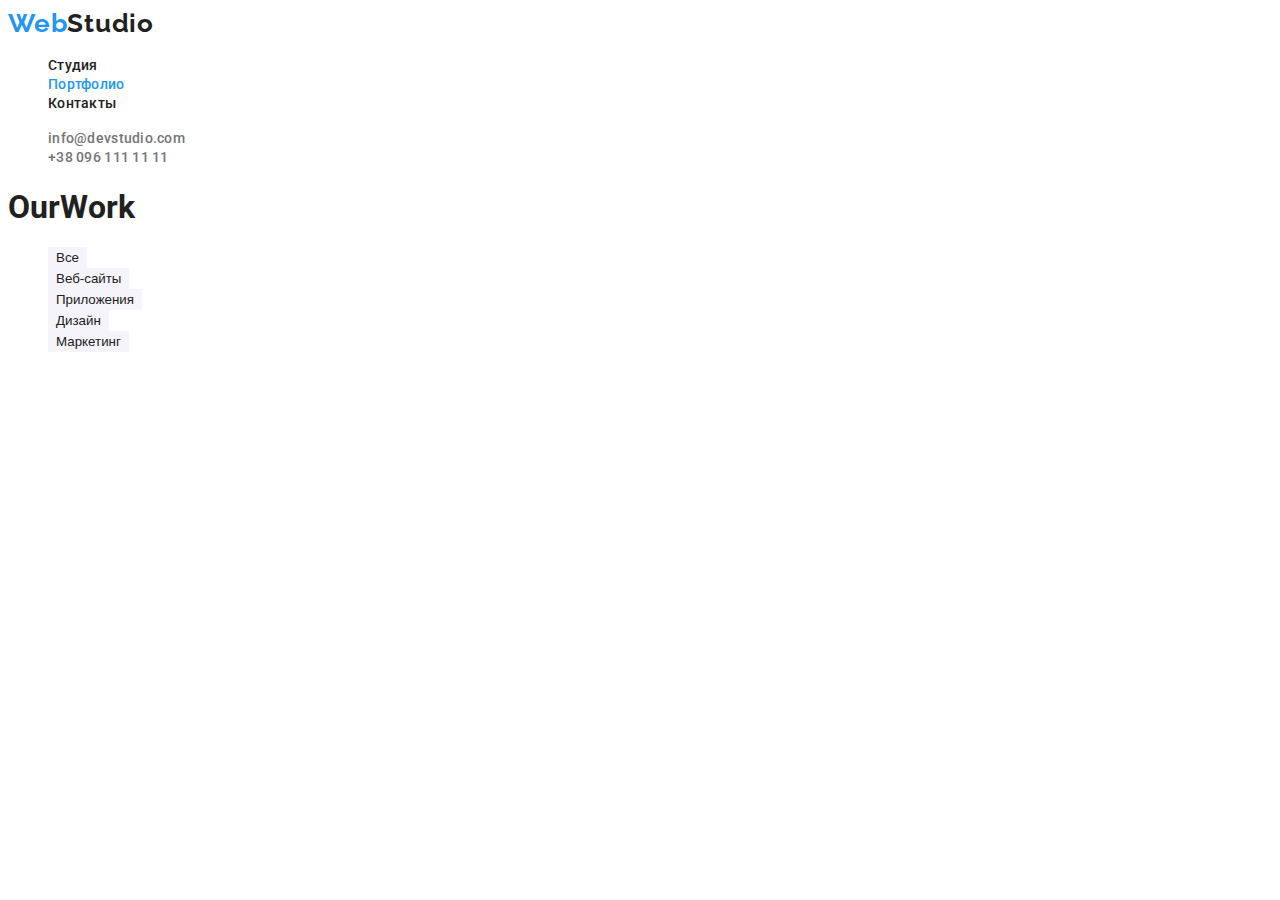
==== portfolio.html @ fb4f32b5 "На сегодня хватит" ====
<!DOCTYPE html>
<html lang="en">
<head>
    <meta charset="UTF-8">
    <meta http-equiv="X-UA-Compatible" content="IE=edge">
    <meta name="viewport" content="width=device-width, initial-scale=1.0">
    <title>Document</title>
    <link href="https://fonts.googleapis.com/css2?family=Raleway:wght@400;500;700&family=Roboto:wght@400;500;700;900&display=swap" rel="stylesheet">
    <link rel="stylesheet" href="./css/styles.css">

</head>
<body>
    <!--  Шапка  -->

    <header class="page-header"> 
        <nav>
            <a href="./index.html" class="header-logo accent">Web<span class="hl-second">Studio</span>
            </a>
            <ul class="site-nav">
                <li><a href="./index.html" class="link">Студия</a></li>
                <li><a href="./portfolio.html" class="link current">Портфолио</a></li>
                <li><a href="" class="link">Контакты</a></li>
            </ul> 
        </nav>
        <ul >
            <li><a href="mailto:info@devstudio.com" class="contact">info@devstudio.com</a></li>
            <li><a href="tel:+380961111111" class="contact">+38 096 111 11 11</a></li>
        </ul>
      </header> 


      <!--  Кнопки/ссылки  -->

<main>
    <h1 class="work">OurWork</h1>
    <section>
        <ul>
            <li> <button type="button" class="work-button">Все</button></li>
            <li> <button type="button" class="work-button">Веб-сайты</button></li>
            <li> <button type="button" class="work-button">Приложения</button></li>
            <li> <button type="button" class="work-button">Дизайн</button></li>
            <li> <button type="button" class="work-button">Маркетинг</button></li>
        </ul>

    
    </section>
</main>

</body>
</html>
---- css/styles.css ----
:root {
    --primary-text-color: #212121
    --secondary-text-color: #757575
    --accent-color: #2196F3 
    --primary-white: #FFFFFF 
}


body {
    color: #212121;
    font-family: Roboto, sans-serif;
    }

/*        Шапка      */

.header-logo,
.footer-logo {
    color: #2196F3;
    font-family: Raleway, sans-serif;
    font-weight: 700;
    font-size: 26px;
    line-height: 1.2;
    letter-spacing: 0.03em;
    text-decoration: none;
}

.hl-second {
    color: #212121;
}

.page-header .link, .page-header .contact {
    font-style: normal;
    font-weight: 500;
    font-size: 14px;
    line-height: 1.1;
    letter-spacing: 0.02em;
    text-decoration: none;
}

.site-nav a:hover,
.site-nav a:focus  {
    color: #2196F3;
}

.site-nav .link.current {
    color: #2196F3;
}

.site-nav .link {
    color: #212121;
}

.contact:hover,
.contact:focus {
    color: #2196F3;
}

.contact {
    color: #757575;
}

/*       Герой       */
.hero {
    background-color: #2F303A;
}

.hero-title,
.footer-address {
    color: #FFFFFF;
    text-decoration: none;
}

.hero-title {
    font-style: normal;
    font-weight: 900;
    font-size: 44px;
    line-height: 1.4;
    text-align: center;
    letter-spacing: 0.06em;
    text-transform: uppercase;
}


.team {
    background-color: #F5F4FA;
}


.button {
    background-color: #2196F3;
    color: #FFFFFF;
    border-color: transparent;
    font-weight: 700;
    font-size: 16px;
    line-height: 1.9;
    display: flex;
    align-items: center;
    text-align: center;
    letter-spacing: 0.06em;
    }


.advantages p {
    font-style: normal;
    font-weight: 400;
    font-size: 14px;
    line-height: 1.7;
    letter-spacing: 0.03em;
}


.text {
      color: #757575;
  }



.footer, 
.hero {
      background-color: #2F303A;
  }


  .fl-second {
      color: #FFFFFF
  }


ul{
    list-style: none;
}


h2 {
    font-style: normal;
    font-weight: 700;
    font-size: 14px;
    line-height: 1.1;
    letter-spacing: 0.03em;
    text-transform: uppercase;
}


h3 {
    font-style: normal;
    font-weight: 700;
    font-size: 36px;
    line-height: 1.2;
    text-align: center;
    letter-spacing: 0.03em;
}

h4 {
    font-style: normal;
    font-weight: 500;
    font-size: 16px;
    line-height: 1.2;
    text-align: center;
    letter-spacing: 0.03em;
}

.team p {
    font-style: normal;
    font-weight: 400;
    font-size: 16px;
    line-height: 1.2;
    text-align: center;
    letter-spacing: 0.03em;
}

.footer-address {
    font-style: normal;
    font-weight: 400;
    font-size: 14px;
    line-height: 1.7;
    letter-spacing: 0.03em;
}

.footer-contact {
    color: rgba(255, 255, 255, 0.6);
    text-decoration: none;
    font-style: normal;
    font-weight: 400;
    font-size: 14px;
    line-height: 1.7x;
    letter-spacing: 0.03em;
}

.work-button {
    color: #212121;
    background-color:#F5F4FA;
    border-color: transparent;
    }

.work-button:hover,
.work-button:focus {
    background-color: #2196F3;
    color: #FFFFFF;
}
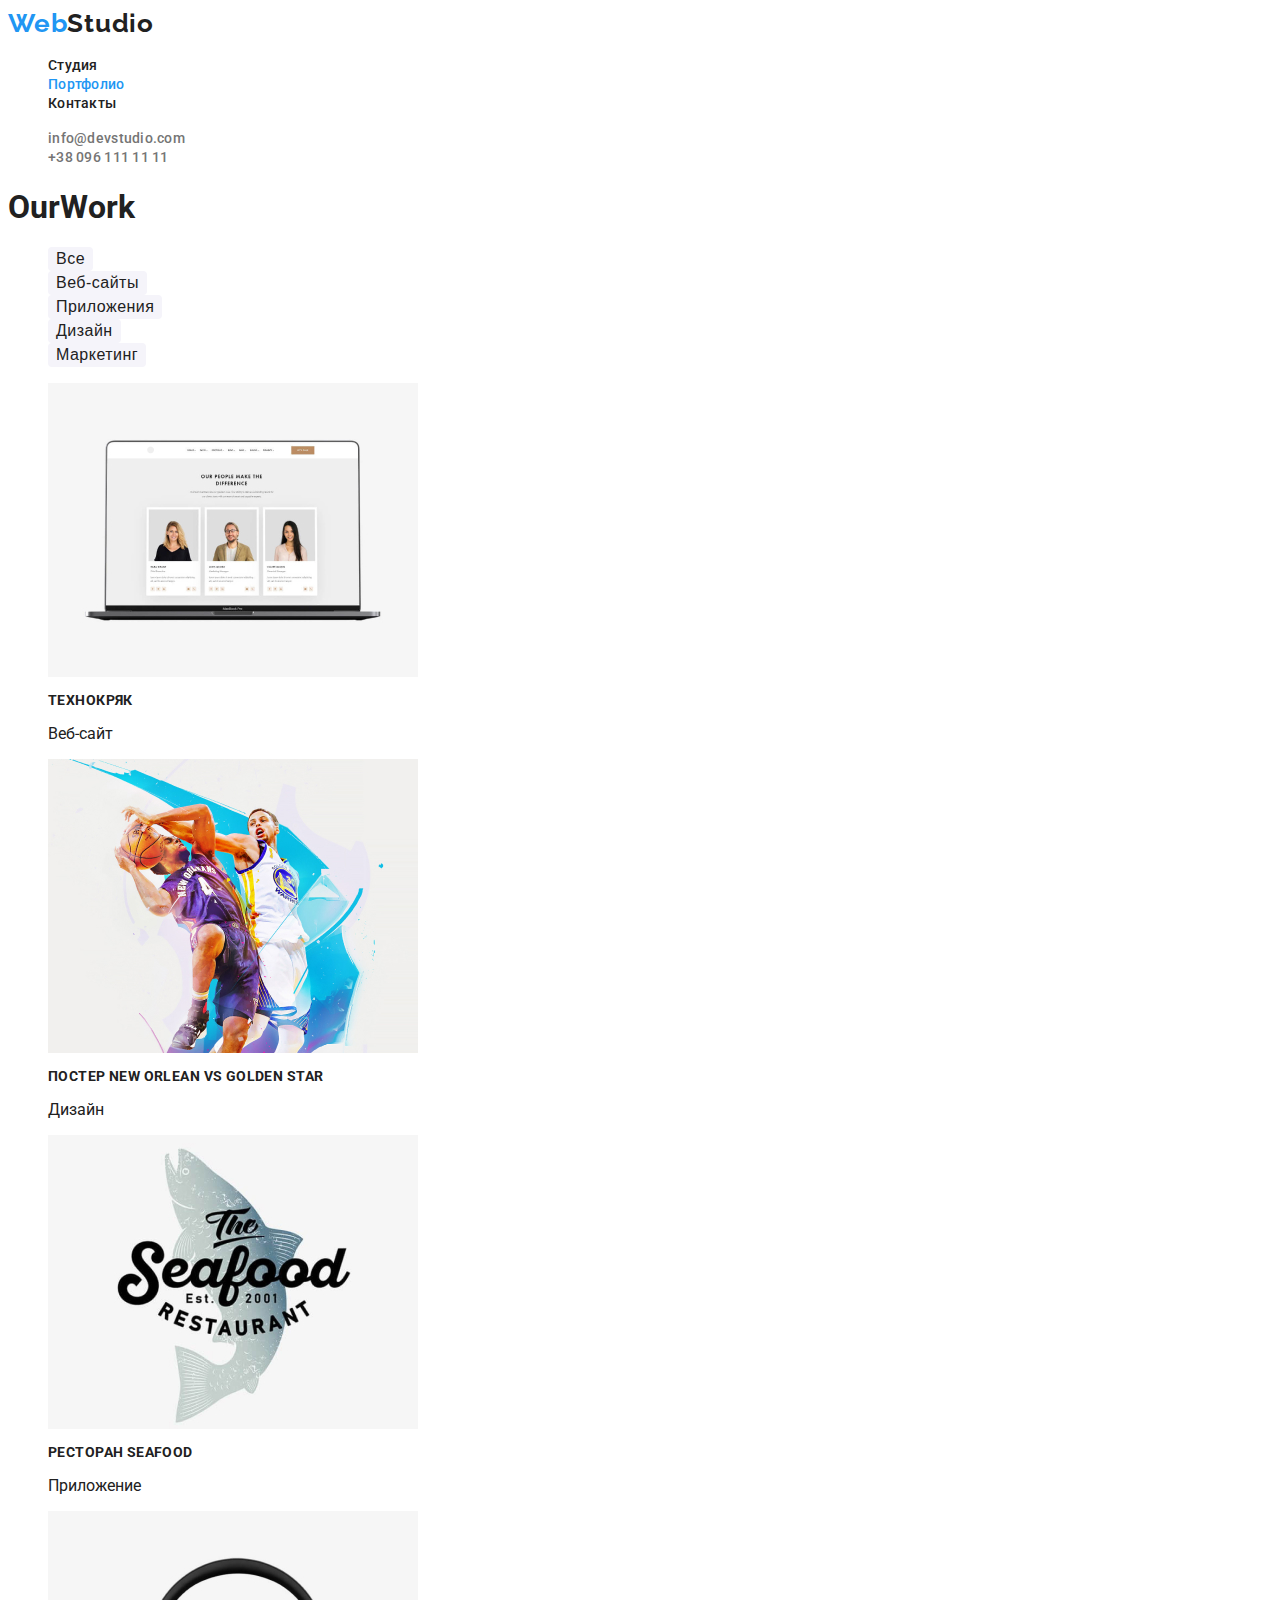
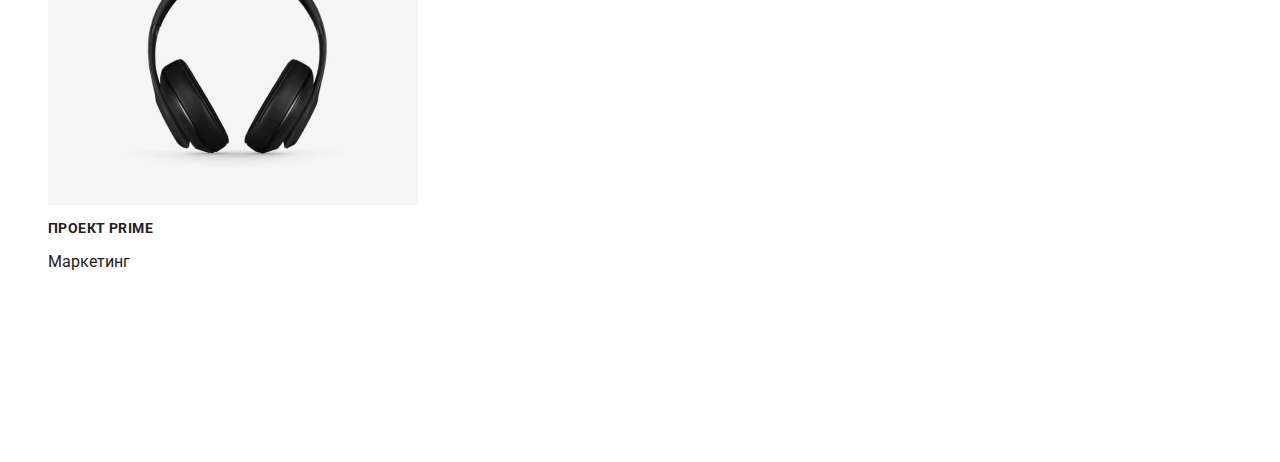
==== commit e65d7ceb: "2-1" ====
--- a/portfolio.html
+++ b/portfolio.html
@@ -41,6 +41,56 @@
             <li> <button type="button" class="work-button">Дизайн</button></li>
             <li> <button type="button" class="work-button">Маркетинг</button></li>
         </ul>
+        <div>
+            <ul>
+                <li>
+                    <img src="./images/technokriak.jpg" alt="Отоюражение команды сайта на экране компьютера" width="370">
+                    <h2 class="work-title">Технокряк</h2>
+                    <p class="work-text">Веб-сайт</p>
+                </li>
+                <li>
+                    <img src="./images/posterbasket.jpg" alt="Баскетбольный матч">
+                    <h2 class="work-title">Постер New Orlean vs Golden Star</h2>
+                    <p class="work-text">Дизайн</p>
+                </li>
+                <li>
+                    <img src="./images/seafood.jpg" alt="Эмблема ресторана морской кухни" width="370">
+                    <h2 class="work-title">Ресторан Seafood</h2>
+                    <p class="work-text">Приложение</p>
+                </li>
+                <li>
+                    <img src="./images/headphones.jpg" alt="Показаны наушники" width="370">
+                    <h2 class="work-title">Проект Prime</h2>
+                    <p class="work-text">Маркетинг</p>
+                </li>  
+                <li>
+                    <img src="" alt="" width="370">
+                    <h2 class="work-title"></h2>
+                    <p class="work-text"></p>
+                </li>
+                <li>
+                    <img src="" alt="" width="370">
+                    <h2 class="work-title"></h2>
+                     <p class="work-text"></p>
+                </li>
+                <li>
+                    <img src="" alt="" width="370">
+                    <h2 class="work-title"></h2>
+                    <p class="work-text"></p>
+                </li>
+                <li>
+                    <img src="" alt="" width="370">
+                    <h2 class="work-title"></h2>
+                    <p class="work-text"></p>
+                </li> 
+                <li>
+                    <img src="" alt="" width="370">
+                    <h2 class="work-title"></h2>
+                    <p class="work-text"></p>
+                </li>
+
+            </ul>
+        </div>
 
     
     </section>
--- a/css/styles.css
+++ b/css/styles.css
@@ -190,6 +190,13 @@
     color: #212121;
     background-color:#F5F4FA;
     border-color: transparent;
+    border-radius: 4px;
+    font-style: normal;
+    font-weight: 500;
+    font-size: 16px;
+    line-height: 1,6;
+    text-align: center;
+    letter-spacing: 0.03em;
     }
 
 .work-button:hover,
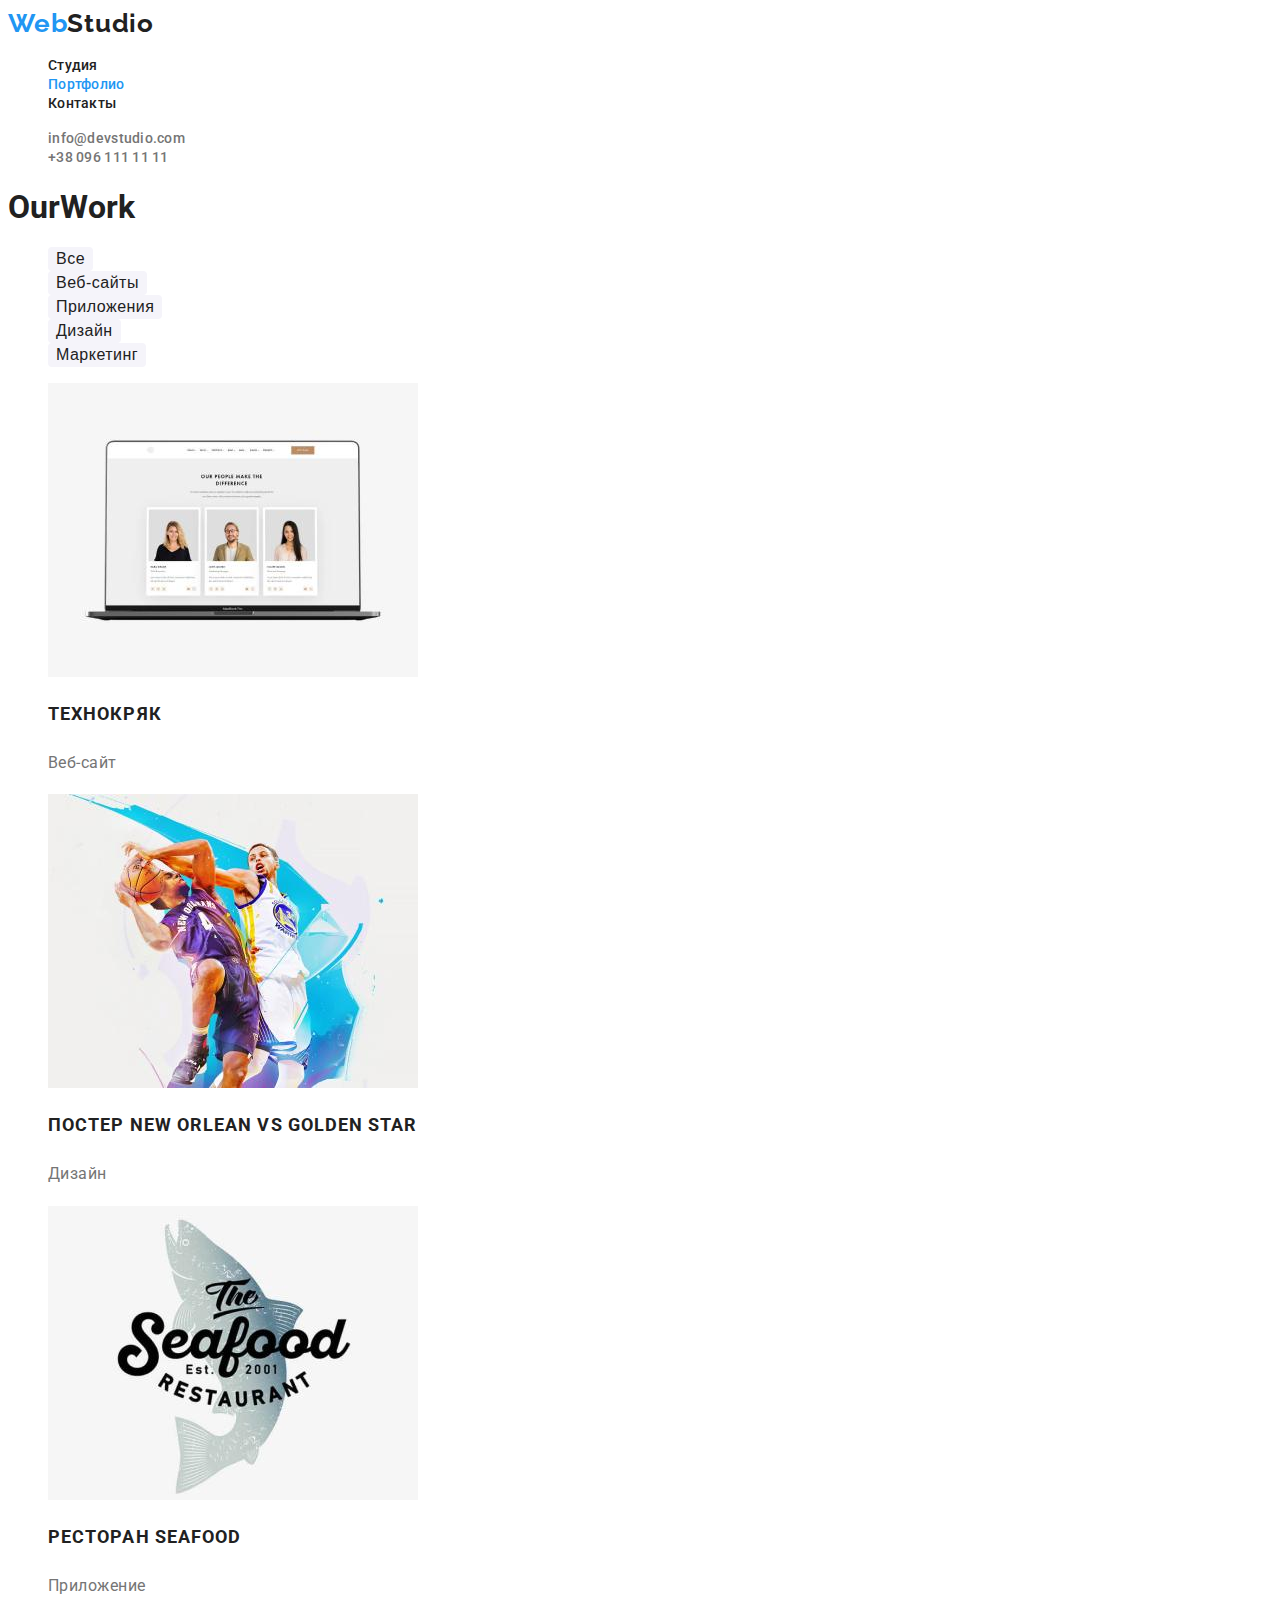
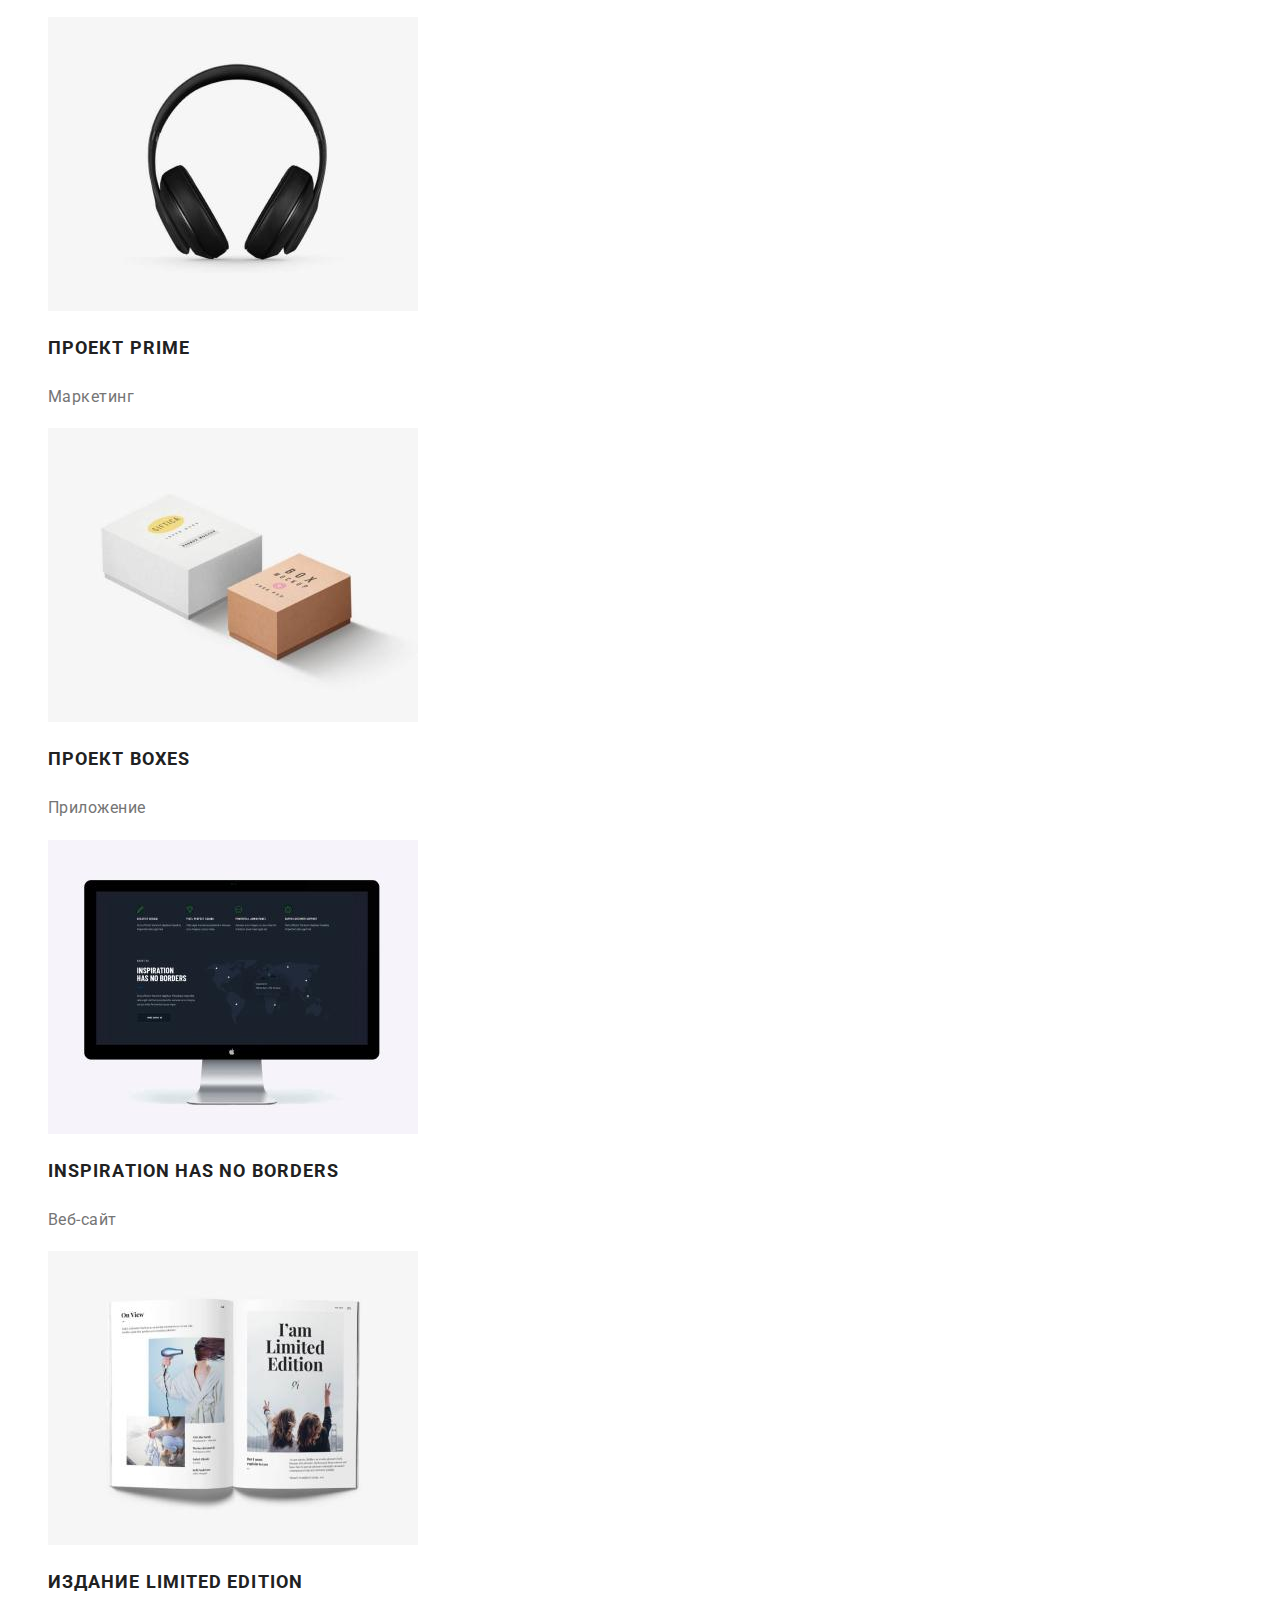
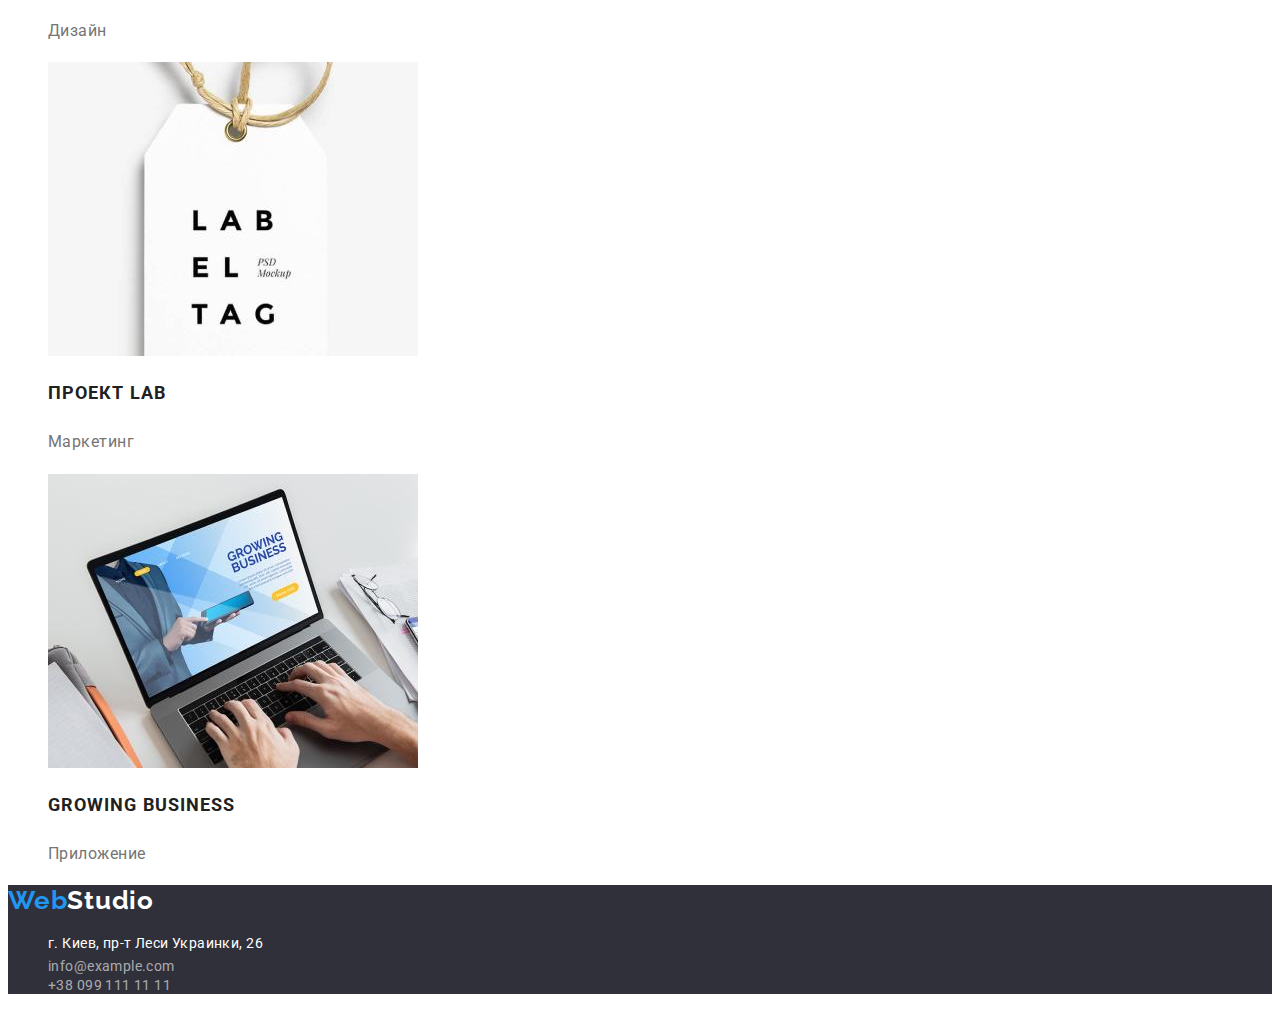
==== commit 9b3edf39: "2-2" ====
--- a/portfolio.html
+++ b/portfolio.html
@@ -1,5 +1,5 @@
 <!DOCTYPE html>
-<html lang="en">
+<html lang="ru">
 <head>
     <meta charset="UTF-8">
     <meta http-equiv="X-UA-Compatible" content="IE=edge">
@@ -49,7 +49,7 @@
                     <p class="work-text">Веб-сайт</p>
                 </li>
                 <li>
-                    <img src="./images/posterbasket.jpg" alt="Баскетбольный матч">
+                    <img src="./images/posterbasket.jpg" alt="Баскетбольный матч" width="370">
                     <h2 class="work-title">Постер New Orlean vs Golden Star</h2>
                     <p class="work-text">Дизайн</p>
                 </li>
@@ -64,37 +64,44 @@
                     <p class="work-text">Маркетинг</p>
                 </li>  
                 <li>
-                    <img src="" alt="" width="370">
-                    <h2 class="work-title"></h2>
-                    <p class="work-text"></p>
+                    <img src="./images/boxes.jpg" alt="Фотография двух коробок" width="370">
+                    <h2 class="work-title">Проект Boxes</h2>
+                    <p class="work-text">Приложение</p>
                 </li>
                 <li>
-                    <img src="" alt="" width="370">
-                    <h2 class="work-title"></h2>
-                     <p class="work-text"></p>
+                    <img src="./images/monitor.jpg" alt="Монитор компьютера" width="370">
+                    <h2 class="work-title">Inspiration has no Borders</h2>
+                     <p class="work-text">Веб-сайт</p>
                 </li>
                 <li>
-                    <img src="" alt="" width="370">
-                    <h2 class="work-title"></h2>
-                    <p class="work-text"></p>
+                    <img src="./images/limitededition.jpg" alt="Открытая книга" width="370">
+                    <h2 class="work-title">Издание Limited Edition</h2>
+                    <p class="work-text">Дизайн</p>
                 </li>
                 <li>
-                    <img src="" alt="" width="370">
-                    <h2 class="work-title"></h2>
-                    <p class="work-text"></p>
+                    <img src="./images/label.jpg" alt="Изображен лейбл" width="370">
+                    <h2 class="work-title">Проект LAB</h2>
+                    <p class="work-text">Маркетинг</p>
                 </li> 
                 <li>
-                    <img src="" alt="" width="370">
-                    <h2 class="work-title"></h2>
-                    <p class="work-text"></p>
+                    <img src="./images/computerwork.jpg" alt="Изображена работа за компьютером" width="370">
+                    <h2 class="work-title">Growing Business</h2>
+                    <p class="work-text">Приложение</p>
                 </li>
-
             </ul>
-        </div>
-
-    
+        </div> 
     </section>
 </main>
 
+<footer class="footer">
+    <a href="./index.html" class="footer-logo">Web<span class="fl-second">Studio</span></a>
+    <address> 
+        <ul>
+           <li><a href="https://goo.gl/maps/fjiGRouGaVSebn2y8" target="_blank" rel="noreferrer noopener" class="footer-address">г. Киев, пр-т Леси Украинки, 26</a></li>
+           <li><a href="mailto:info@example.com" class="footer-contact">info@example.com</a></li>
+           <li><a href="tel:+380991111111" class="footer-contact">+38 099 111 11 11</a></li>
+        </ul>
+    </address>
+</footer>
 </body>
 </html>--- a/css/styles.css
+++ b/css/styles.css
@@ -203,4 +203,24 @@
 .work-button:focus {
     background-color: #2196F3;
     color: #FFFFFF;
-}+}
+
+.work-title {
+    font-family: 'Roboto';
+    font-style: normal;
+    font-weight: 700;
+    font-size: 18px;
+    line-height: 2;
+    letter-spacing: 0.06em;
+    color: #212121;
+}
+
+.work-text {
+    font-family: 'Roboto';
+    font-style: normal;
+    font-weight: 400;
+    font-size: 16px;
+    line-height: 1.9;
+    letter-spacing: 0.03em;
+    color: #757575;
+}
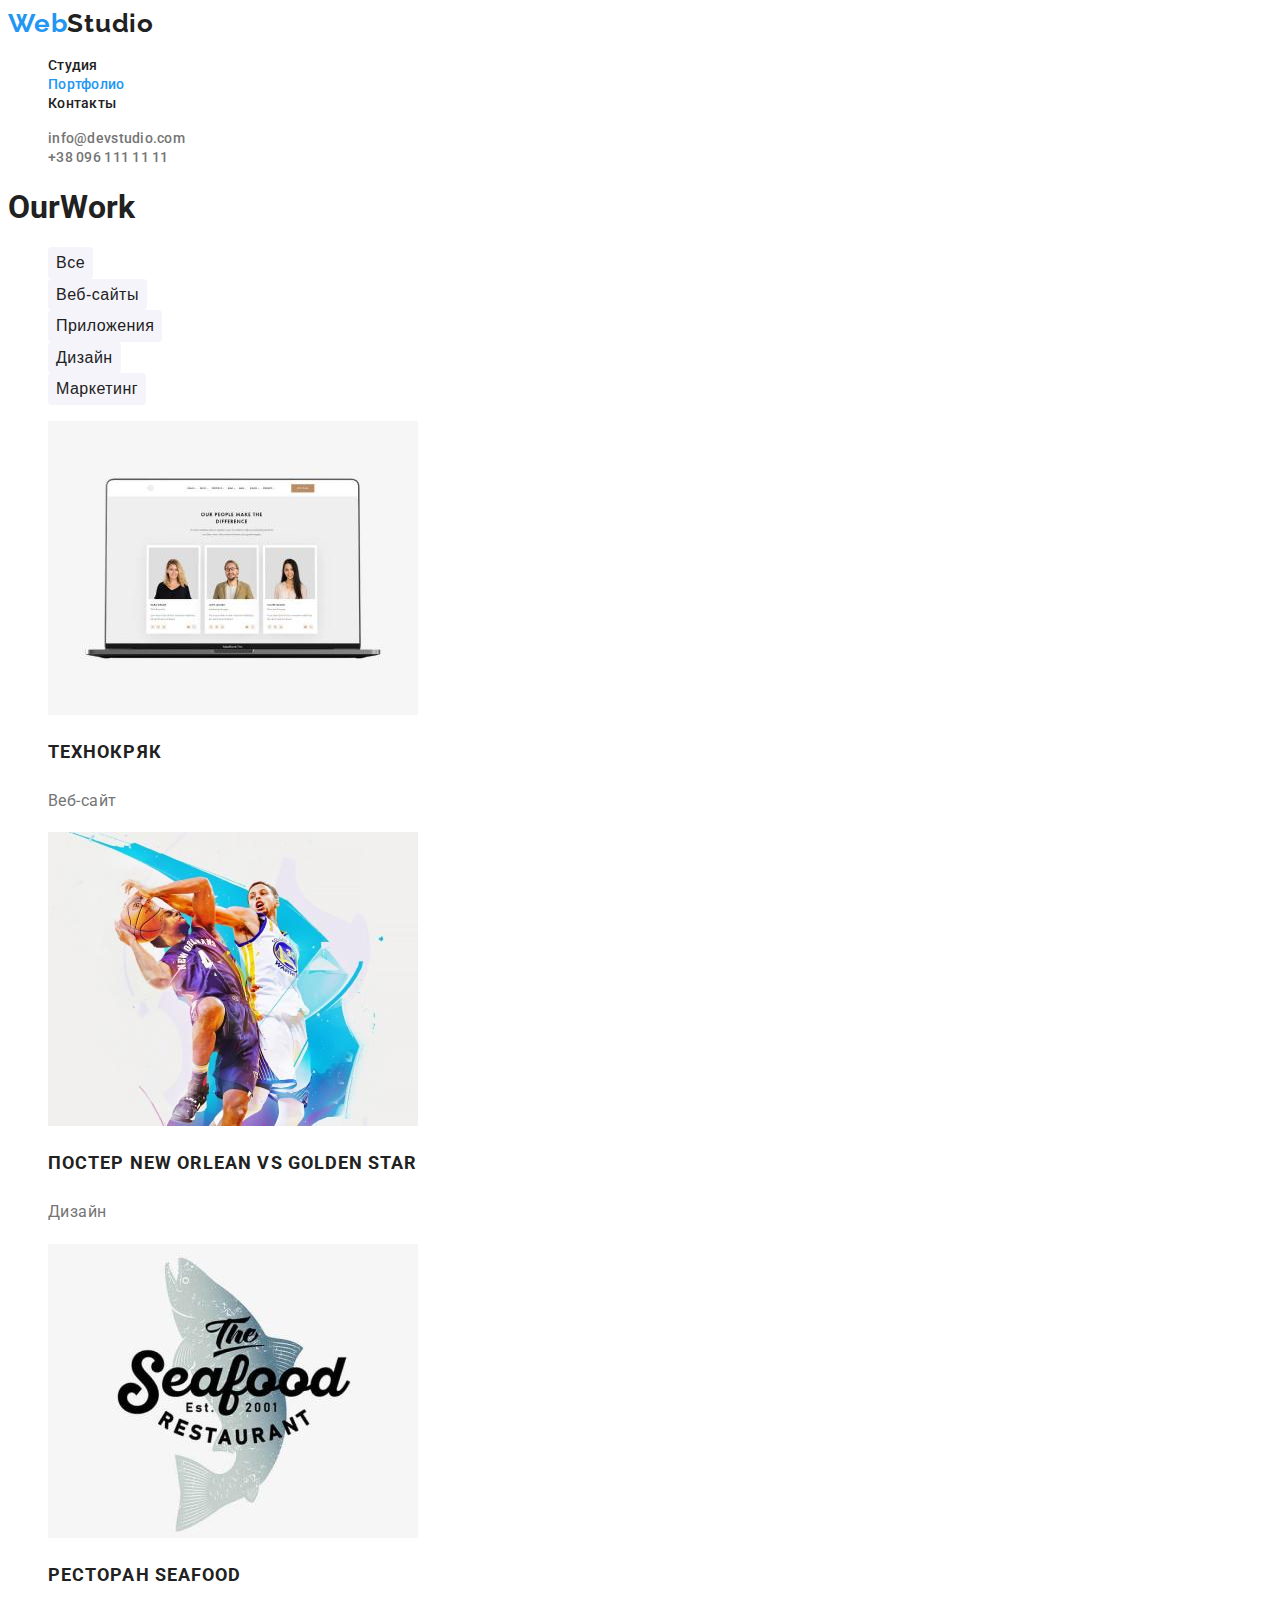
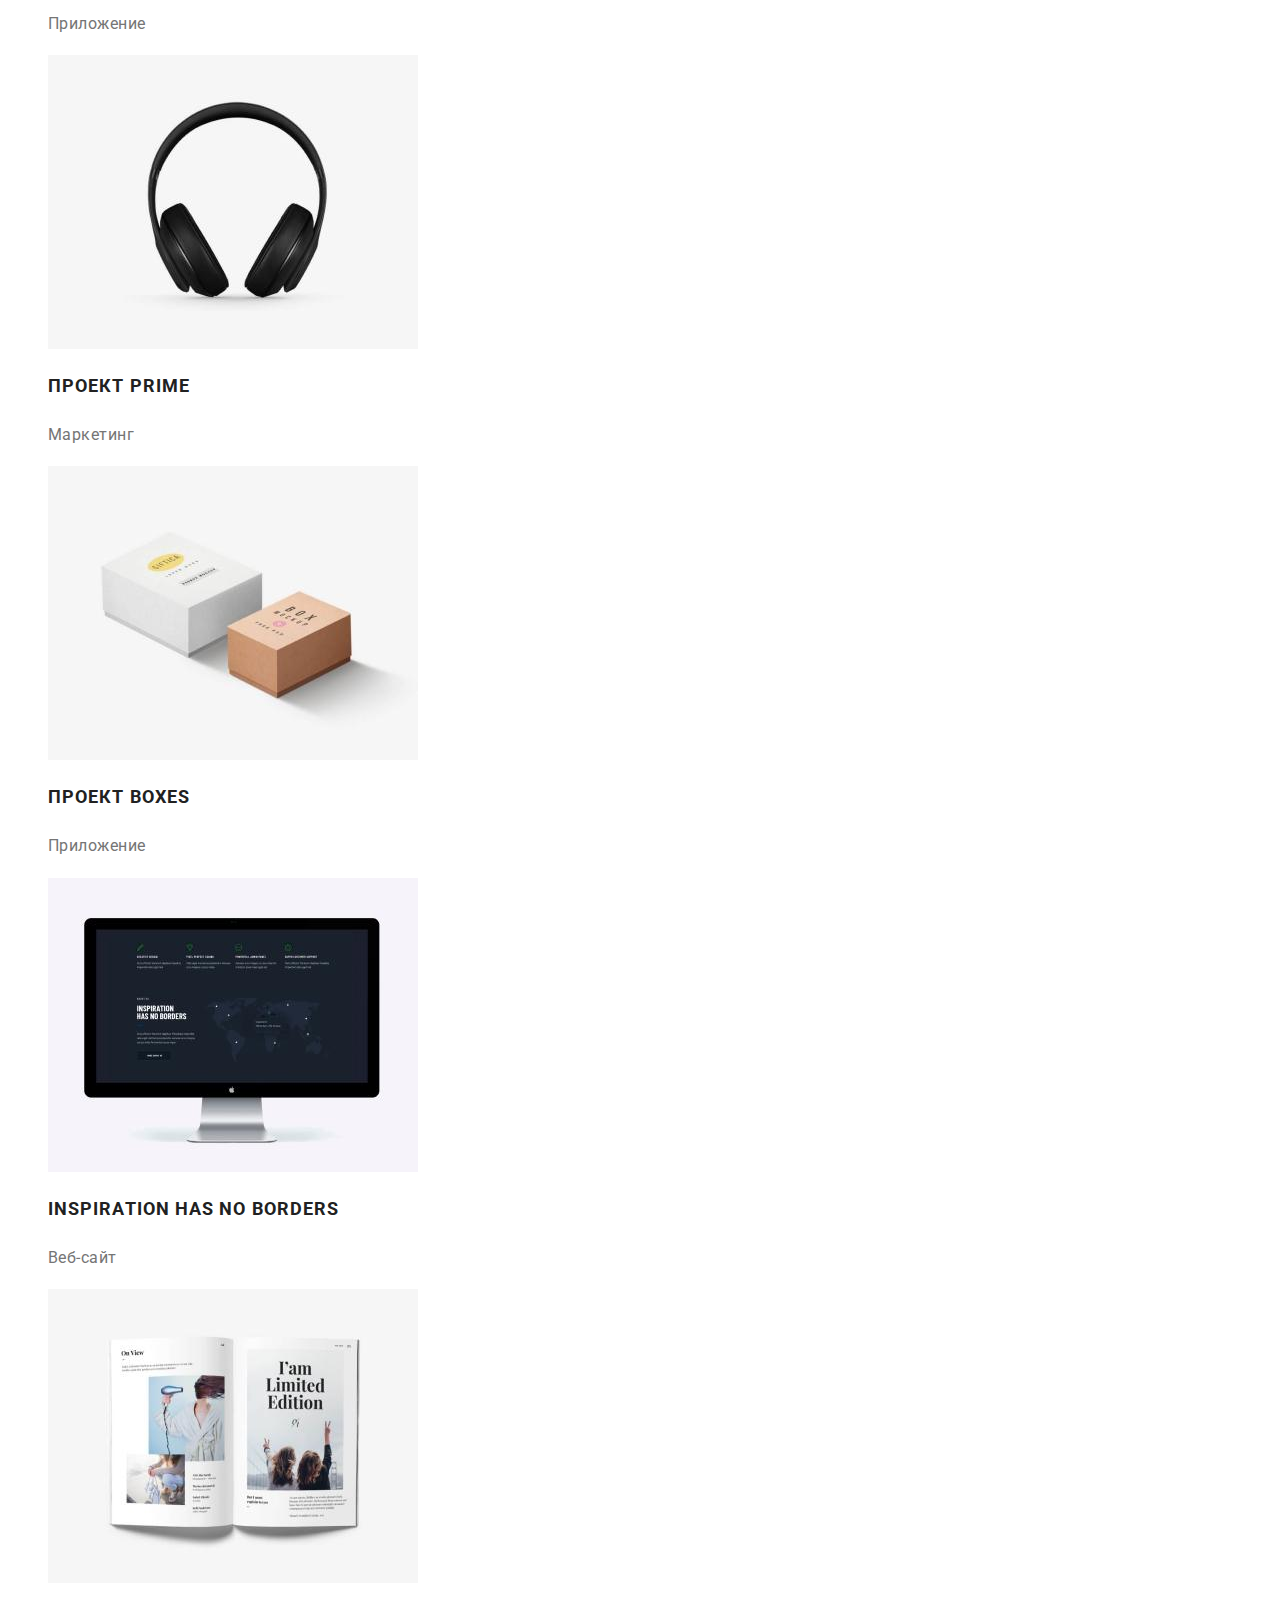
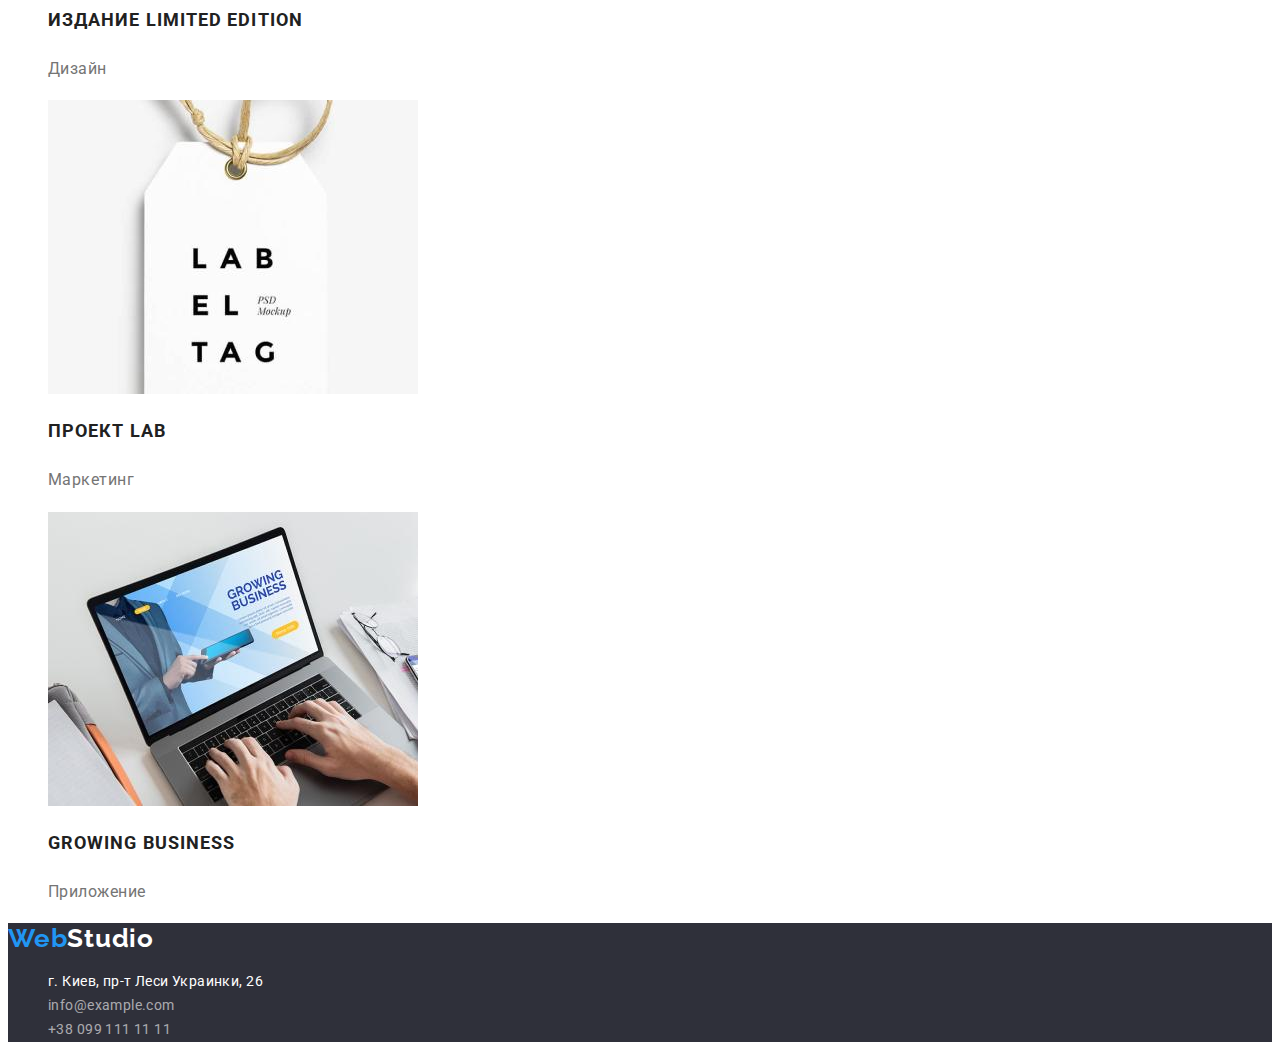
==== commit 91e843e0: "2-3" ====
--- a/portfolio.html
+++ b/portfolio.html
@@ -5,7 +5,7 @@
     <meta http-equiv="X-UA-Compatible" content="IE=edge">
     <meta name="viewport" content="width=device-width, initial-scale=1.0">
     <title>Document</title>
-    <link href="https://fonts.googleapis.com/css2?family=Raleway:wght@400;500;700&family=Roboto:wght@400;500;700;900&display=swap" rel="stylesheet">
+    <link href="https://fonts.googleapis.com/css2?family=Raleway:wght@700&family=Roboto:wght@400;500;700;900&display=swap" rel="stylesheet">
     <link rel="stylesheet" href="./css/styles.css">
 
 </head>
--- a/css/styles.css
+++ b/css/styles.css
@@ -182,7 +182,7 @@
     font-style: normal;
     font-weight: 400;
     font-size: 14px;
-    line-height: 1.7x;
+    line-height: 1.7;
     letter-spacing: 0.03em;
 }
 
@@ -194,7 +194,7 @@
     font-style: normal;
     font-weight: 500;
     font-size: 16px;
-    line-height: 1,6;
+    line-height: 1.6;
     text-align: center;
     letter-spacing: 0.03em;
     }
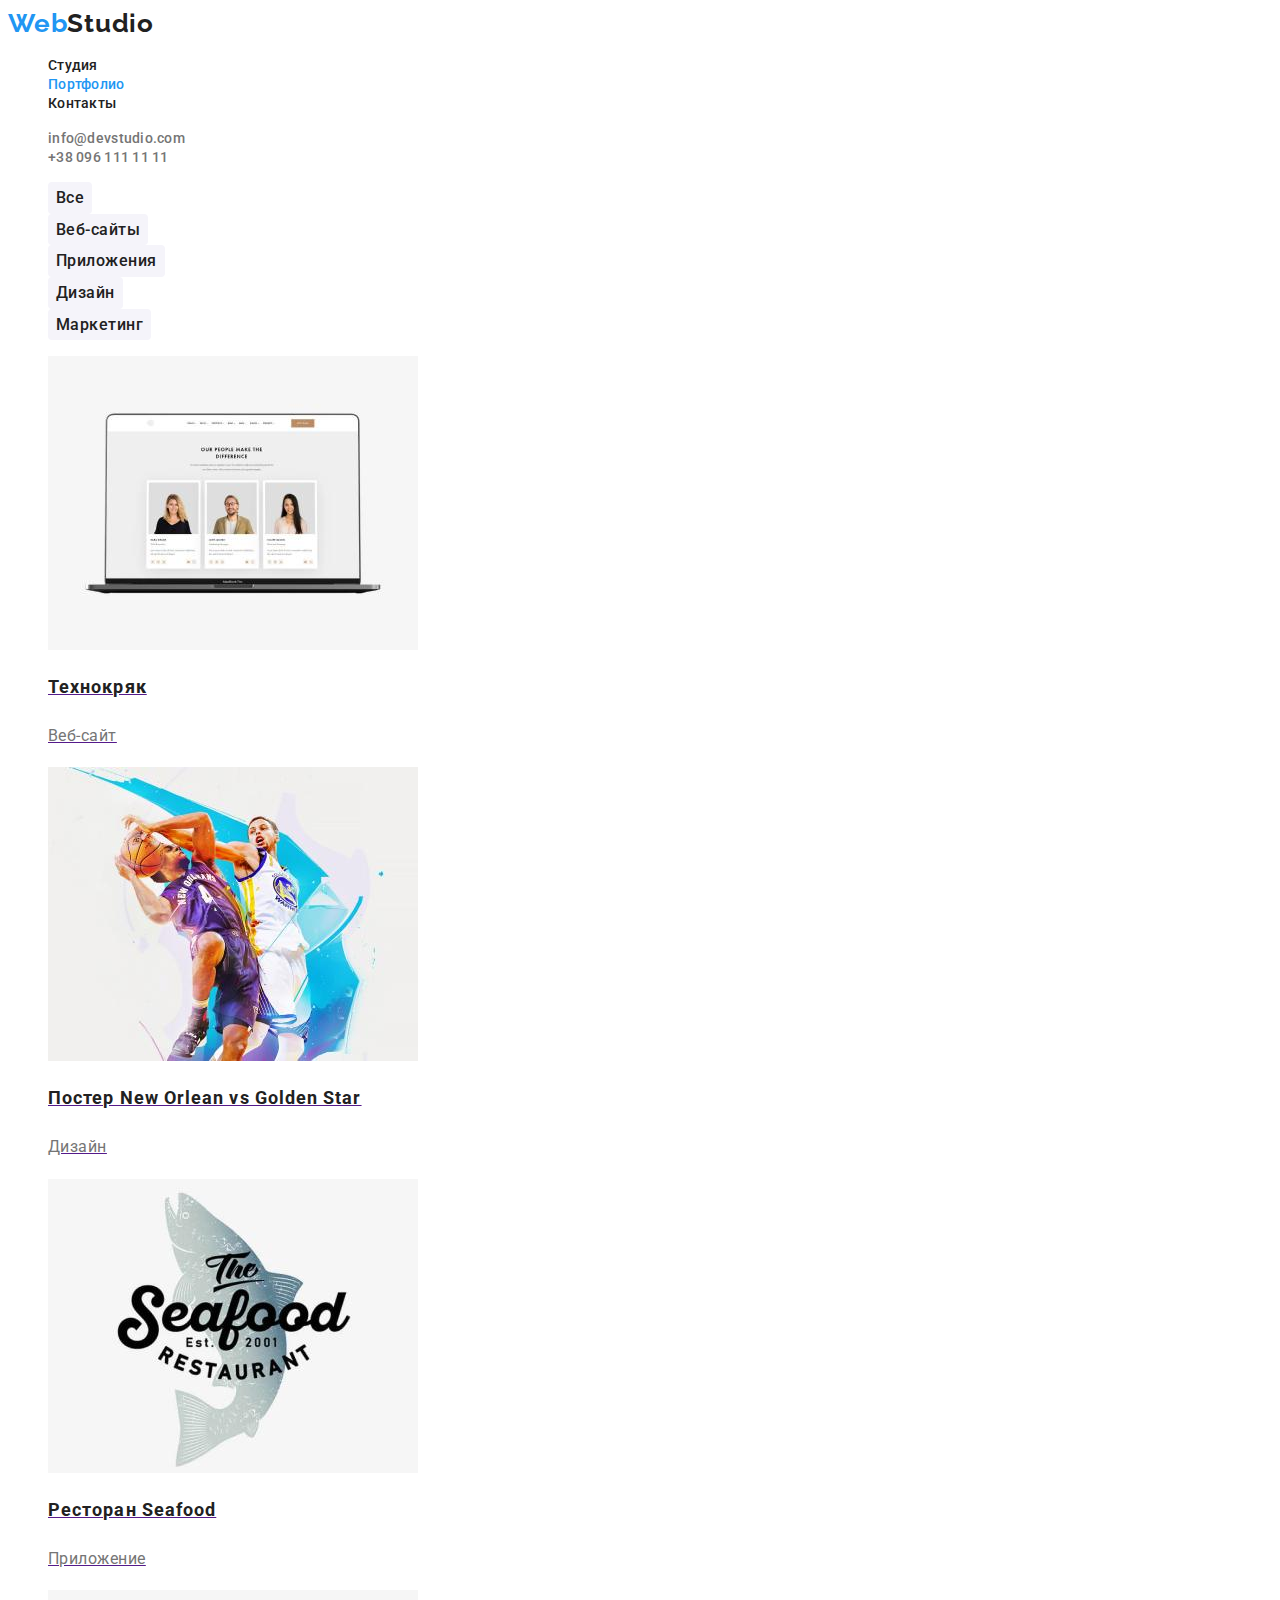
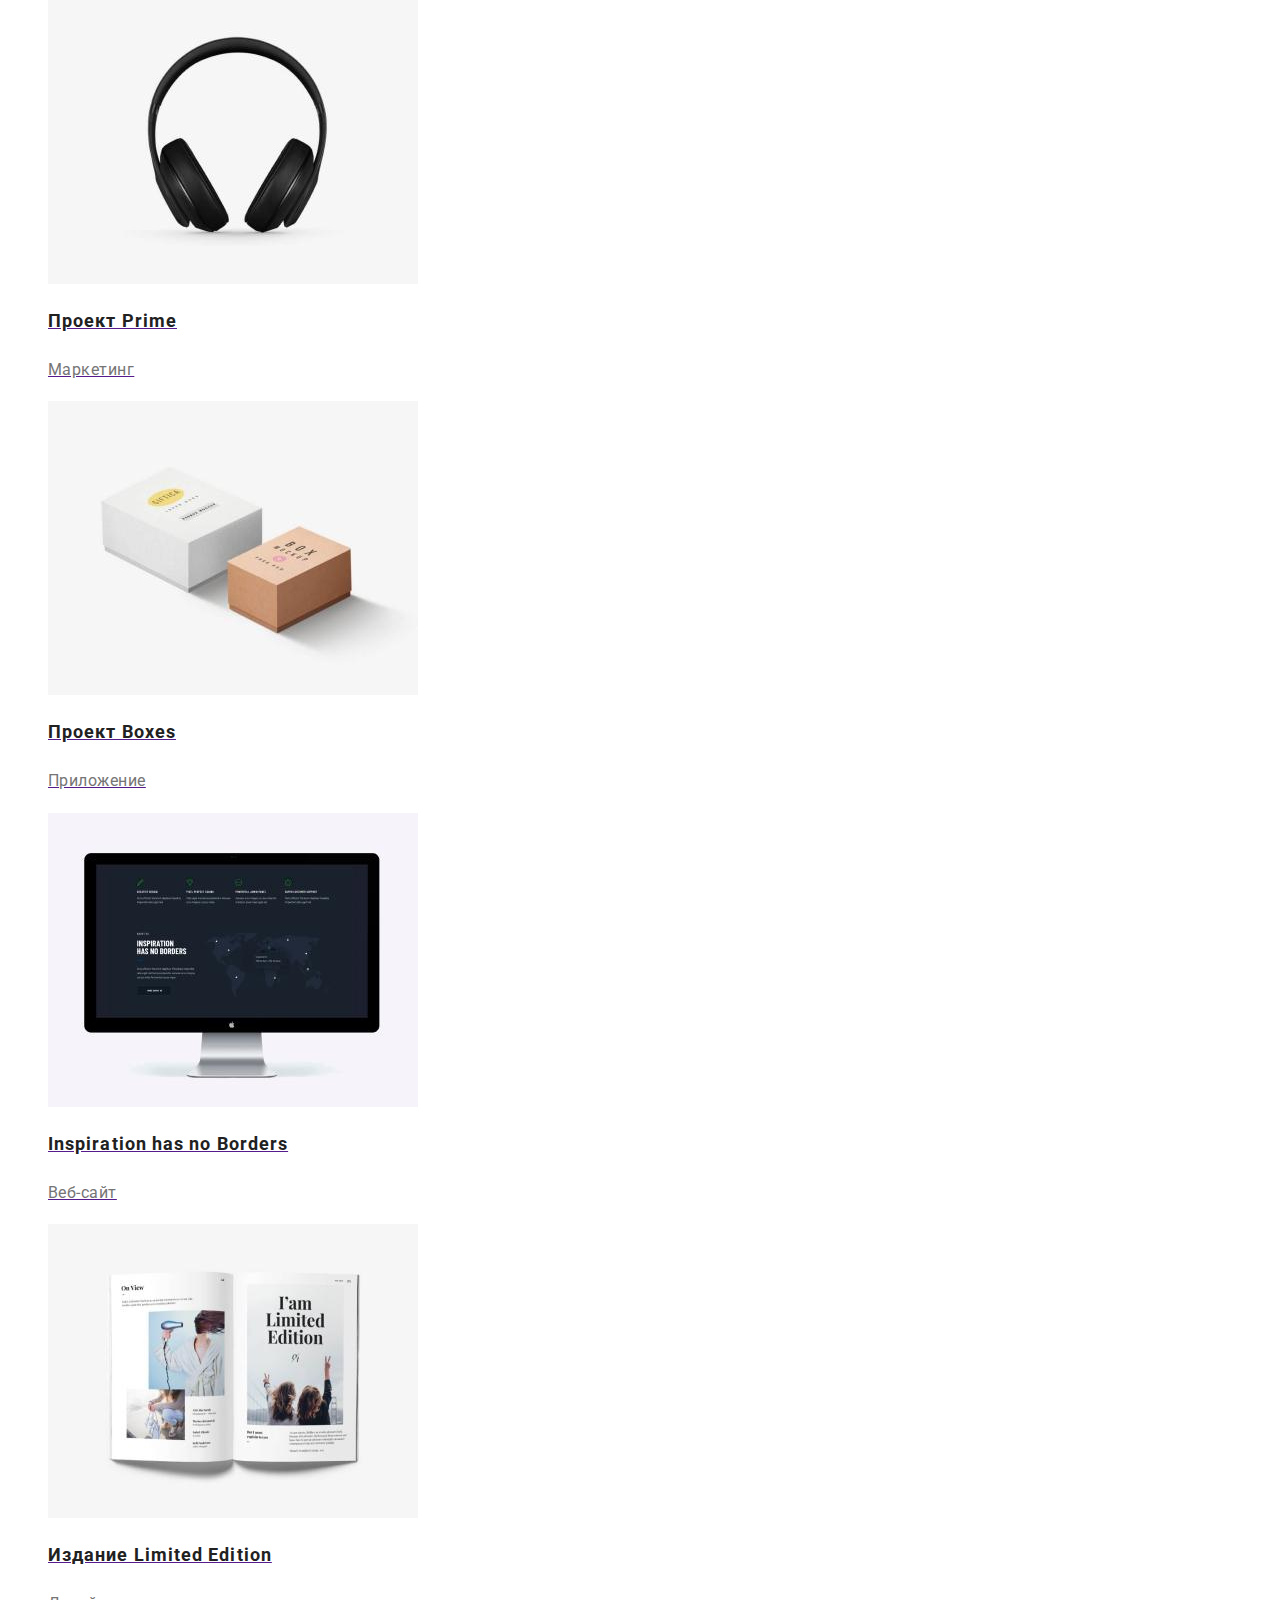
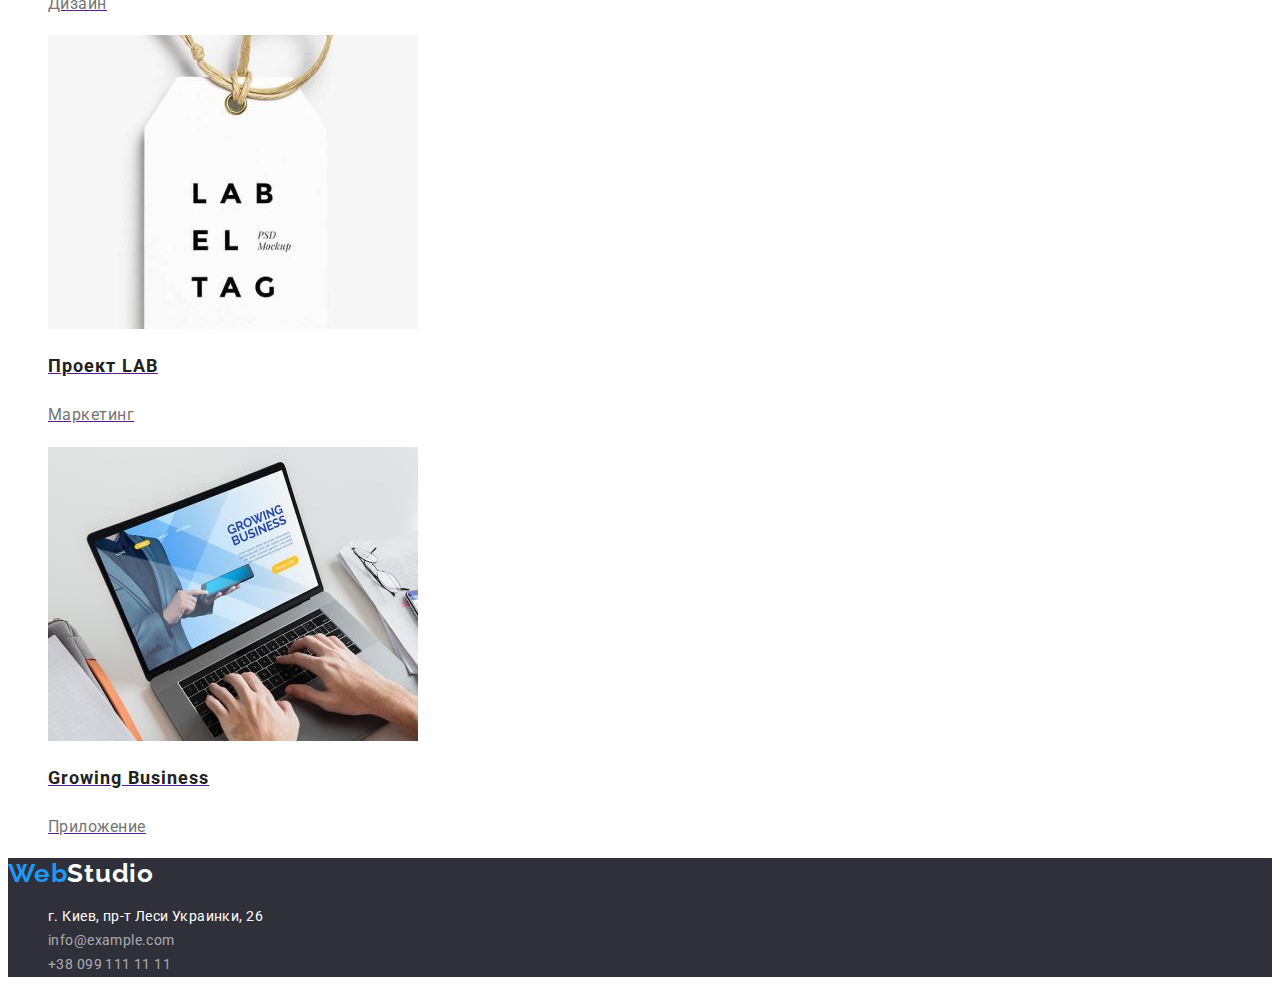
==== commit 43b2738d: "2-4" ====
--- a/portfolio.html
+++ b/portfolio.html
@@ -32,7 +32,7 @@
       <!--  Кнопки/ссылки  -->
 
 <main>
-    <h1 class="work">OurWork</h1>
+    <h1 class="ourwork">OurWork</h1>
     <section>
         <ul>
             <li> <button type="button" class="work-button">Все</button></li>
@@ -44,49 +44,67 @@
         <div>
             <ul>
                 <li>
-                    <img src="./images/technokriak.jpg" alt="Отоюражение команды сайта на экране компьютера" width="370">
-                    <h2 class="work-title">Технокряк</h2>
-                    <p class="work-text">Веб-сайт</p>
+                    <a href="">
+                        <img src="./images/technokriak.jpg" alt="Отоюражение команды сайта на экране компьютера" width="370">
+                        <h2 class="work-title">Технокряк</h2>
+                        <p class="work-text">Веб-сайт</p>
+                    </a>
                 </li>
                 <li>
-                    <img src="./images/posterbasket.jpg" alt="Баскетбольный матч" width="370">
-                    <h2 class="work-title">Постер New Orlean vs Golden Star</h2>
-                    <p class="work-text">Дизайн</p>
+                    <a href="">
+                        <img src="./images/posterbasket.jpg" alt="Баскетбольный матч" width="370">
+                        <h2 class="work-title">Постер New Orlean vs Golden Star</h2>
+                        <p class="work-text">Дизайн</p>
+                    </a>
                 </li>
                 <li>
-                    <img src="./images/seafood.jpg" alt="Эмблема ресторана морской кухни" width="370">
-                    <h2 class="work-title">Ресторан Seafood</h2>
-                    <p class="work-text">Приложение</p>
+                    <a href="">
+                        <img src="./images/seafood.jpg" alt="Эмблема ресторана морской кухни" width="370">
+                        <h2 class="work-title">Ресторан Seafood</h2>
+                        <p class="work-text">Приложение</p>
+                    </a>
                 </li>
                 <li>
-                    <img src="./images/headphones.jpg" alt="Показаны наушники" width="370">
-                    <h2 class="work-title">Проект Prime</h2>
-                    <p class="work-text">Маркетинг</p>
+                    <a href="">
+                        <img src="./images/headphones.jpg" alt="Показаны наушники" width="370">
+                        <h2 class="work-title">Проект Prime</h2>
+                        <p class="work-text">Маркетинг</p>
+                    </a>
                 </li>  
                 <li>
-                    <img src="./images/boxes.jpg" alt="Фотография двух коробок" width="370">
-                    <h2 class="work-title">Проект Boxes</h2>
-                    <p class="work-text">Приложение</p>
+                    <a href="">
+                        <img src="./images/boxes.jpg" alt="Фотография двух коробок" width="370">
+                        <h2 class="work-title">Проект Boxes</h2>
+                        <p class="work-text">Приложение</p>
+                    </a>
                 </li>
                 <li>
-                    <img src="./images/monitor.jpg" alt="Монитор компьютера" width="370">
-                    <h2 class="work-title">Inspiration has no Borders</h2>
-                     <p class="work-text">Веб-сайт</p>
+                    <a href="">
+                        <img src="./images/monitor.jpg" alt="Монитор компьютера" width="370">
+                        <h2 class="work-title">Inspiration has no Borders</h2>
+                        <p class="work-text">Веб-сайт</p>
+                    </a>
                 </li>
                 <li>
-                    <img src="./images/limitededition.jpg" alt="Открытая книга" width="370">
-                    <h2 class="work-title">Издание Limited Edition</h2>
-                    <p class="work-text">Дизайн</p>
+                    <a href="">
+                        <img src="./images/limitededition.jpg" alt="Открытая книга" width="370">
+                        <h2 class="work-title">Издание Limited Edition</h2>
+                        <p class="work-text">Дизайн</p>
+                    </a>
                 </li>
                 <li>
-                    <img src="./images/label.jpg" alt="Изображен лейбл" width="370">
-                    <h2 class="work-title">Проект LAB</h2>
-                    <p class="work-text">Маркетинг</p>
+                    <a href="">
+                        <img src="./images/label.jpg" alt="Изображен лейбл" width="370">
+                        <h2 class="work-title">Проект LAB</h2>
+                        <p class="work-text">Маркетинг</p>
+                    </a>
                 </li> 
                 <li>
-                    <img src="./images/computerwork.jpg" alt="Изображена работа за компьютером" width="370">
-                    <h2 class="work-title">Growing Business</h2>
-                    <p class="work-text">Приложение</p>
+                    <a href="">
+                        <img src="./images/computerwork.jpg" alt="Изображена работа за компьютером" width="370">
+                        <h2 class="work-title">Growing Business</h2>
+                        <p class="work-text">Приложение</p>
+                    </a>
                 </li>
             </ul>
         </div> 
--- a/css/styles.css
+++ b/css/styles.css
@@ -1,13 +1,13 @@
 :root {
-    --primary-text-color: #212121
-    --secondary-text-color: #757575
-    --accent-color: #2196F3 
-    --primary-white: #FFFFFF 
+    --primary-text-color: #212121;
+    --secondary-text-color: #757575;
+    --accent-color: #2196F3 ;
+    --primary-white-color: #FFFFFF ;
 }
 
 
 body {
-    color: #212121;
+    color: var(--primary-text-color);
     font-family: Roboto, sans-serif;
     }
 
@@ -15,17 +15,16 @@
 
 .header-logo,
 .footer-logo {
-    color: #2196F3;
+    color: var(--accent-color);
     font-family: Raleway, sans-serif;
     font-weight: 700;
     font-size: 26px;
     line-height: 1.2;
     letter-spacing: 0.03em;
-    text-decoration: none;
-}
+    }
 
 .hl-second {
-    color: #212121;
+    color: var(--primary-text-color);
 }
 
 .page-header .link, .page-header .contact {
@@ -34,29 +33,30 @@
     font-size: 14px;
     line-height: 1.1;
     letter-spacing: 0.02em;
-    text-decoration: none;
-}
+    }
 
 .site-nav a:hover,
 .site-nav a:focus  {
-    color: #2196F3;
+    color: var(--accent-color);
 }
 
 .site-nav .link.current {
-    color: #2196F3;
+    color: var(--accent-color);
 }
 
 .site-nav .link {
-    color: #212121;
+    color: var(--primary-text-color);
 }
 
 .contact:hover,
-.contact:focus {
-    color: #2196F3;
+.contact:focus,
+.footer-contact:hover,
+.footer-contact:focus {
+    color: var(--accent-color);
 }
 
 .contact {
-    color: #757575;
+    color: var(--secondary-text-color);
 }
 
 /*       Герой       */
@@ -66,9 +66,18 @@
 
 .hero-title,
 .footer-address {
-    color: #FFFFFF;
+    color: var(--primary-white-color); 
+}
+
+.footer-address, 
+.page-header .link,
+.page-header .contact,
+.footer-contact,
+.header-logo,
+.footer-logo {
     text-decoration: none;
 }
+
 
 .hero-title {
     font-style: normal;
@@ -87,8 +96,10 @@
 
 
 .button {
-    background-color: #2196F3;
-    color: #FFFFFF;
+    font-family: Roboto, sans-serif;
+    cursor: pointer;
+    background-color: var(--accent-color);
+    color: var(--primary-white-color);
     border-color: transparent;
     font-weight: 700;
     font-size: 16px;
@@ -100,9 +111,7 @@
     }
 
 
-.advantages p {
-    font-style: normal;
-    font-weight: 400;
+.advantages-text {
     font-size: 14px;
     line-height: 1.7;
     letter-spacing: 0.03em;
@@ -110,7 +119,7 @@
 
 
 .text {
-      color: #757575;
+      color: var(--secondary-text-color);
   }
 
 
@@ -122,7 +131,7 @@
 
 
   .fl-second {
-      color: #FFFFFF
+      color: var(--primary-white-color);
   }
 
 
@@ -131,7 +140,7 @@
 }
 
 
-h2 {
+.advantages-title {
     font-style: normal;
     font-weight: 700;
     font-size: 14px;
@@ -159,9 +168,7 @@
     letter-spacing: 0.03em;
 }
 
-.team p {
-    font-style: normal;
-    font-weight: 400;
+.team-text {
     font-size: 16px;
     line-height: 1.2;
     text-align: center;
@@ -178,7 +185,6 @@
 
 .footer-contact {
     color: rgba(255, 255, 255, 0.6);
-    text-decoration: none;
     font-style: normal;
     font-weight: 400;
     font-size: 14px;
@@ -187,7 +193,9 @@
 }
 
 .work-button {
-    color: #212121;
+    font-family: Roboto, sans-serif;
+    cursor: pointer;
+    color: var(--primary-text-color);
     background-color:#F5F4FA;
     border-color: transparent;
     border-radius: 4px;
@@ -201,26 +209,25 @@
 
 .work-button:hover,
 .work-button:focus {
-    background-color: #2196F3;
-    color: #FFFFFF;
+    background-color: var(--accent-color);
+    color: var(--primary-white-color);
 }
 
 .work-title {
-    font-family: 'Roboto';
-    font-style: normal;
     font-weight: 700;
     font-size: 18px;
     line-height: 2;
     letter-spacing: 0.06em;
-    color: #212121;
+    color: var(--primary-text-color);
 }
 
 .work-text {
-    font-family: 'Roboto';
-    font-style: normal;
-    font-weight: 400;
     font-size: 16px;
     line-height: 1.9;
     letter-spacing: 0.03em;
-    color: #757575;
-}
+    color: var(--secondary-text-color);
+}
+
+.ourwork {
+    display: none;
+}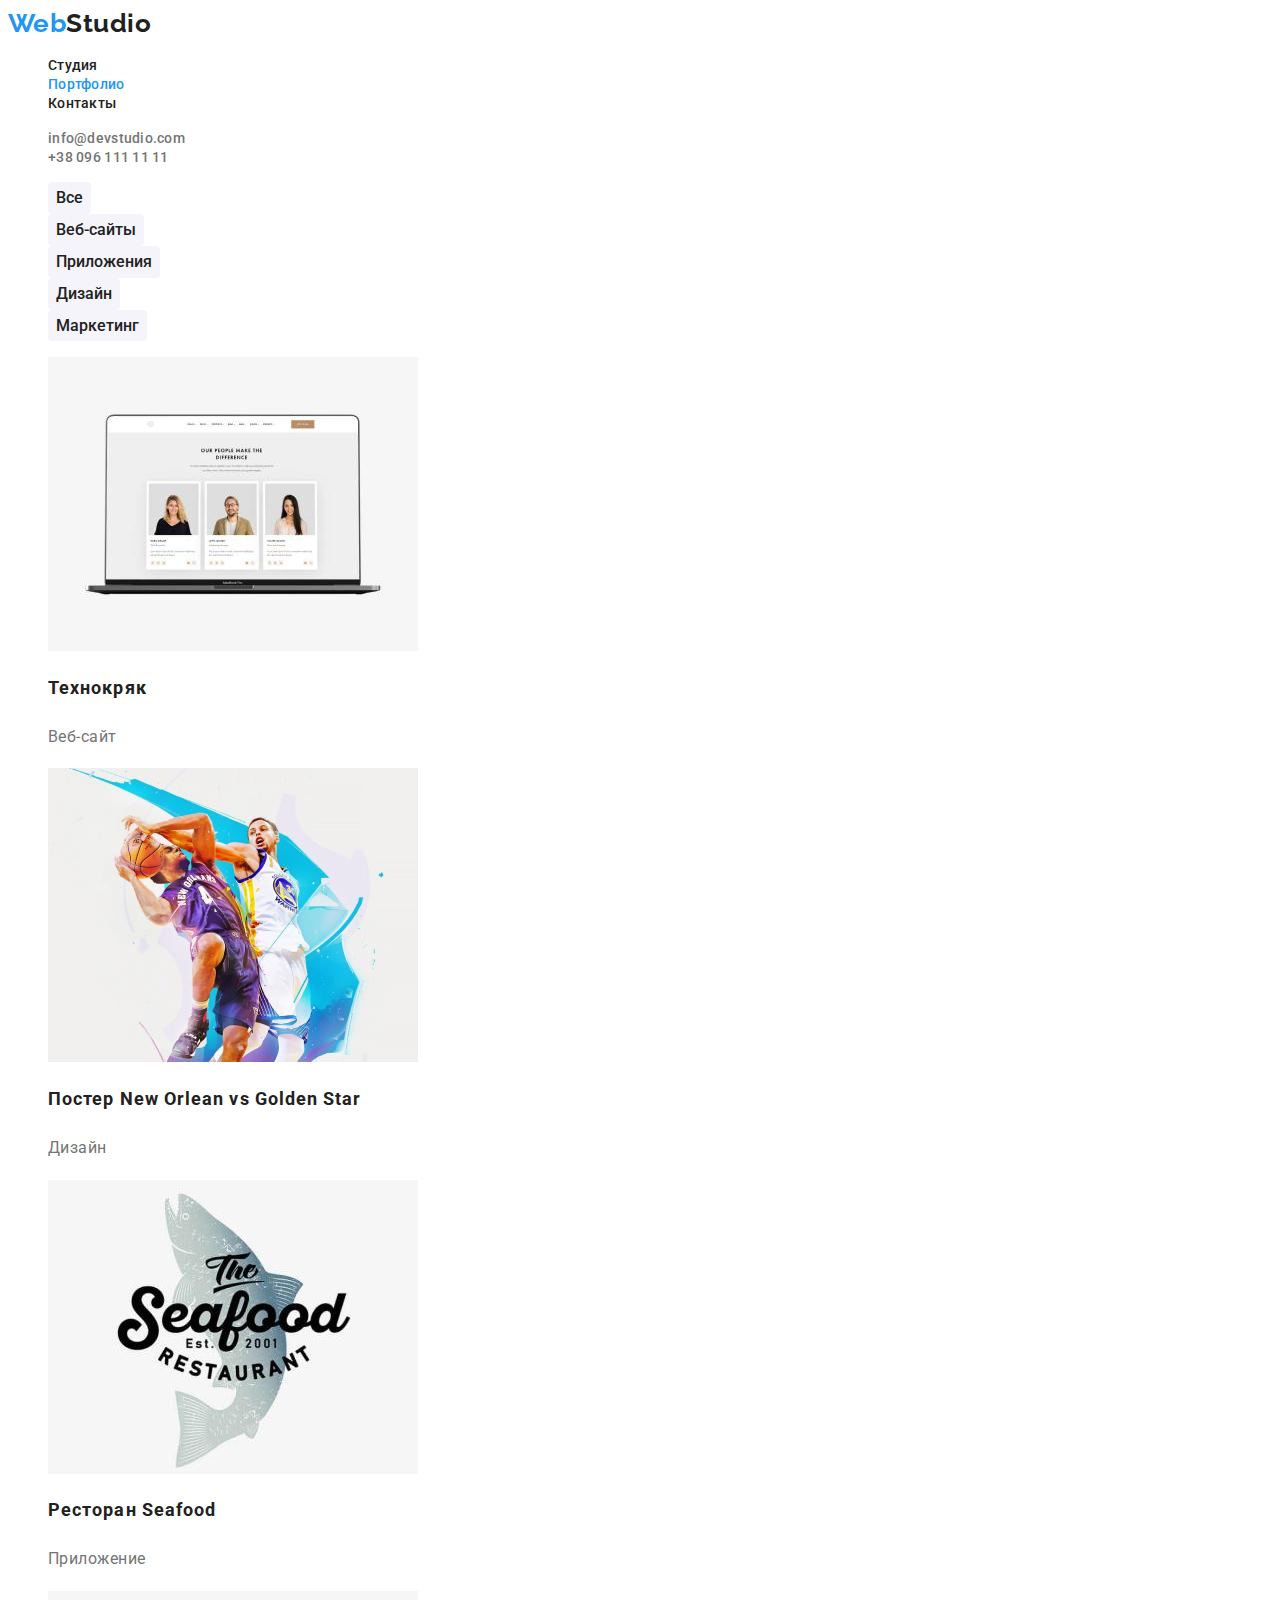
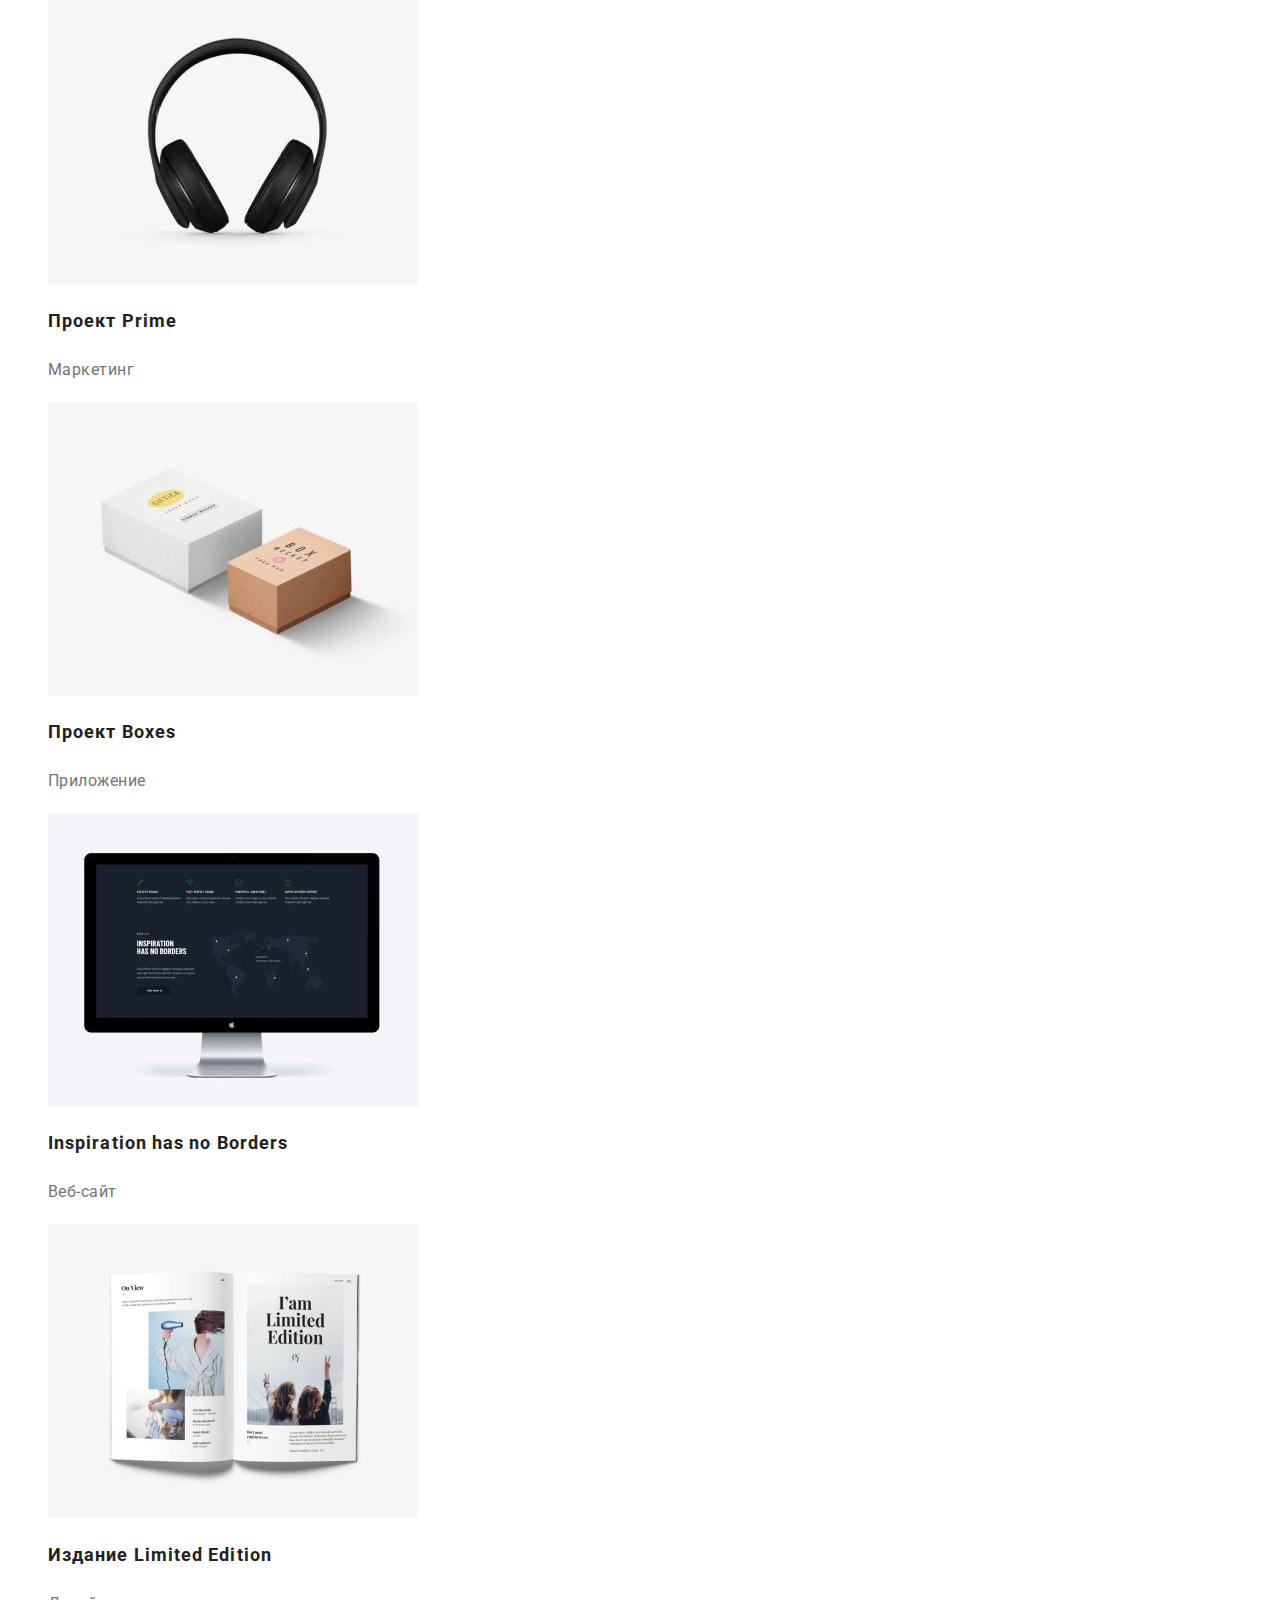
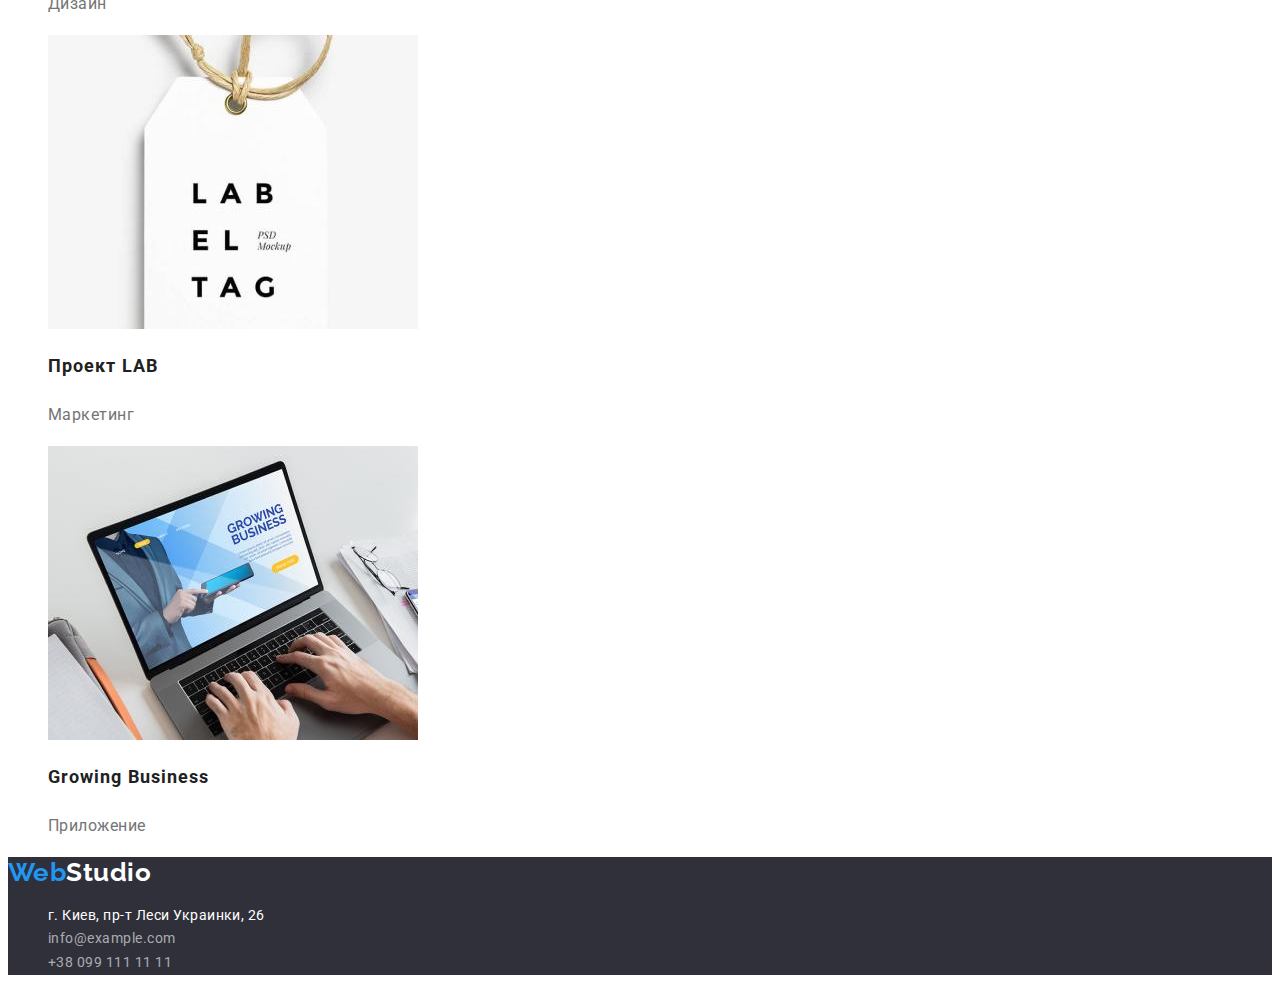
==== commit 64dca8bc: "Исправил цвет шрифта" ====
--- a/portfolio.html
+++ b/portfolio.html
@@ -45,7 +45,7 @@
             <ul>
                 <li>
                     <a href="">
-                        <img src="./images/technokriak.jpg" alt="Отоюражение команды сайта на экране компьютера" width="370">
+                        <img src="./images/technokriak.jpg" alt="Отображение команды сайта на экране компьютера" width="370">
                         <h2 class="work-title">Технокряк</h2>
                         <p class="work-text">Веб-сайт</p>
                     </a>
@@ -66,14 +66,14 @@
                 </li>
                 <li>
                     <a href="">
-                        <img src="./images/headphones.jpg" alt="Показаны наушники" width="370">
+                        <img src="./images/headphones.jpg" alt="Беспроводные наушники" width="370">
                         <h2 class="work-title">Проект Prime</h2>
                         <p class="work-text">Маркетинг</p>
                     </a>
                 </li>  
                 <li>
                     <a href="">
-                        <img src="./images/boxes.jpg" alt="Фотография двух коробок" width="370">
+                        <img src="./images/boxes.jpg" alt="Фотография двух картонных коробок" width="370">
                         <h2 class="work-title">Проект Boxes</h2>
                         <p class="work-text">Приложение</p>
                     </a>
@@ -94,7 +94,7 @@
                 </li>
                 <li>
                     <a href="">
-                        <img src="./images/label.jpg" alt="Изображен лейбл" width="370">
+                        <img src="./images/label.jpg" alt="Изображена этикетка фирмы" width="370">
                         <h2 class="work-title">Проект LAB</h2>
                         <p class="work-text">Маркетинг</p>
                     </a>
--- a/css/styles.css
+++ b/css/styles.css
@@ -9,7 +9,17 @@
 body {
     color: var(--primary-text-color);
     font-family: Roboto, sans-serif;
-    }
+    letter-spacing: 0.03em;
+}
+/*     Сommon settings */
+ul {
+    list-style: none;
+}
+  
+a {
+    text-decoration: none;
+}
+ 
 
 /*        Шапка      */
 
@@ -19,21 +29,19 @@
     font-family: Raleway, sans-serif;
     font-weight: 700;
     font-size: 26px;
-    line-height: 1.2;
-    letter-spacing: 0.03em;
-    }
+    line-height: 1.19;
+}
 
 .hl-second {
     color: var(--primary-text-color);
 }
 
 .page-header .link, .page-header .contact {
-    font-style: normal;
     font-weight: 500;
     font-size: 14px;
-    line-height: 1.1;
+    line-height: 1.14;
     letter-spacing: 0.02em;
-    }
+}
 
 .site-nav a:hover,
 .site-nav a:focus  {
@@ -51,7 +59,9 @@
 .contact:hover,
 .contact:focus,
 .footer-contact:hover,
-.footer-contact:focus {
+.footer-contact:focus,
+.footer-address:hover,
+.footer-address:focus {
     color: var(--accent-color);
 }
 
@@ -69,21 +79,11 @@
     color: var(--primary-white-color); 
 }
 
-.footer-address, 
-.page-header .link,
-.page-header .contact,
-.footer-contact,
-.header-logo,
-.footer-logo {
-    text-decoration: none;
-}
-
 
 .hero-title {
-    font-style: normal;
     font-weight: 900;
     font-size: 44px;
-    line-height: 1.4;
+    line-height: 1.36;
     text-align: center;
     letter-spacing: 0.06em;
     text-transform: uppercase;
@@ -94,6 +94,11 @@
     background-color: #F5F4FA;
 }
 
+.button:hover,
+.button:focus {
+    background-color: var(--primary-white-color);
+    color: var(--accent-color);
+}
 
 .button {
     font-family: Roboto, sans-serif;
@@ -103,93 +108,81 @@
     border-color: transparent;
     font-weight: 700;
     font-size: 16px;
-    line-height: 1.9;
+    line-height: 1.88;
     display: flex;
     align-items: center;
     text-align: center;
     letter-spacing: 0.06em;
-    }
+    box-shadow: 0px 4px 4px rgba(0, 0, 0, 0.15);
+    border-radius: 4px;
+}
 
 
 .advantages-text {
     font-size: 14px;
-    line-height: 1.7;
-    letter-spacing: 0.03em;
+    line-height: 1.71;
+
+    color: var(--secondary-text-color);
+
 }
 
 
 .text {
       color: var(--secondary-text-color);
-  }
+}
 
 
 
 .footer, 
 .hero {
       background-color: #2F303A;
-  }
+}
 
 
   .fl-second {
       color: var(--primary-white-color);
-  }
-
-
-ul{
-    list-style: none;
 }
 
 
 .advantages-title {
+    font-weight: 700;
+    font-size: 14px;
+    line-height: 1.14;
+    text-transform: uppercase;
+}
+
+
+h3 {
+    font-weight: 700;
+    font-size: 36px;
+    line-height: 1.17;
+    text-align: center;
+}
+
+h4 {
+    font-weight: 500;
+    font-size: 16px;
+    line-height: 1.19;
+    text-align: center;
+}
+
+.team-text {
+    font-size: 16px;
+    line-height: 1.19;
+    text-align: center;
+}
+
+.footer-address {
+    font-size: 14px;
+    line-height: 1.71;
     font-style: normal;
-    font-weight: 700;
-    font-size: 14px;
-    line-height: 1.1;
-    letter-spacing: 0.03em;
-    text-transform: uppercase;
-}
-
-
-h3 {
-    font-style: normal;
-    font-weight: 700;
-    font-size: 36px;
-    line-height: 1.2;
-    text-align: center;
-    letter-spacing: 0.03em;
-}
-
-h4 {
-    font-style: normal;
-    font-weight: 500;
-    font-size: 16px;
-    line-height: 1.2;
-    text-align: center;
-    letter-spacing: 0.03em;
-}
-
-.team-text {
-    font-size: 16px;
-    line-height: 1.2;
-    text-align: center;
-    letter-spacing: 0.03em;
-}
-
-.footer-address {
-    font-style: normal;
-    font-weight: 400;
-    font-size: 14px;
-    line-height: 1.7;
-    letter-spacing: 0.03em;
 }
 
 .footer-contact {
     color: rgba(255, 255, 255, 0.6);
+    font-size: 14px;
+    line-height: 1.71;
     font-style: normal;
-    font-weight: 400;
-    font-size: 14px;
-    line-height: 1.7;
-    letter-spacing: 0.03em;
 }
 
 .work-button {
@@ -199,13 +192,11 @@
     background-color:#F5F4FA;
     border-color: transparent;
     border-radius: 4px;
-    font-style: normal;
     font-weight: 500;
     font-size: 16px;
-    line-height: 1.6;
-    text-align: center;
-    letter-spacing: 0.03em;
-    }
+    line-height: 1.62;
+    text-align: center;
+}
 
 .work-button:hover,
 .work-button:focus {
@@ -223,8 +214,7 @@
 
 .work-text {
     font-size: 16px;
-    line-height: 1.9;
-    letter-spacing: 0.03em;
+    line-height: 1.88;
     color: var(--secondary-text-color);
 }
 
